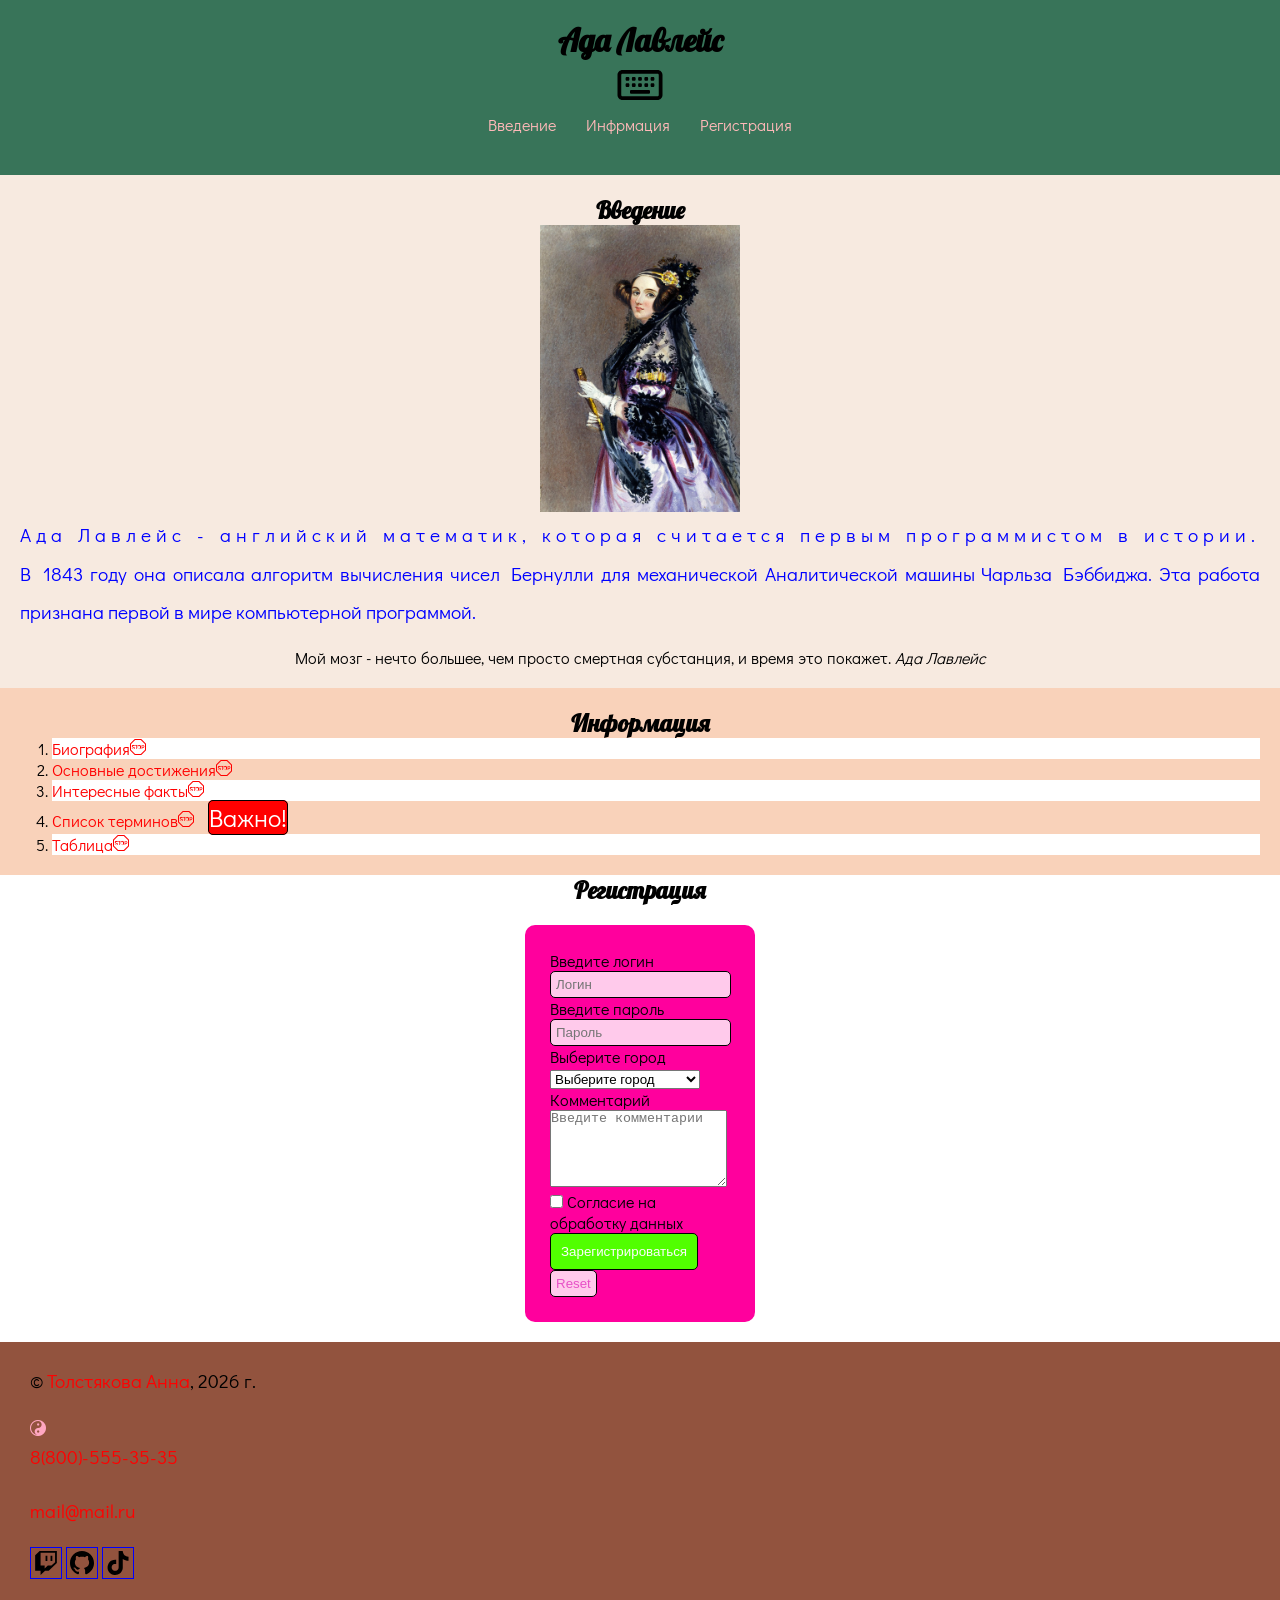
==== index.html @ 5878beab "Add files via upload" ====
<!DOCTYPE html>
<html lang="ru">
  <head>
    <meta charset="UTF-8" />
    <meta name="viewport" content="width=device-width, initial-scale=1.0" />
    <title>Ада Лавлейс</title>
    <link rel="stylesheet" href="https://cdn.jsdelivr.net/npm/bootstrap-icons@1.13.1/font/bootstrap-icons.min.css">
    <link rel="preconnect" href="https://fonts.googleapis.com">
<link rel="preconnect" href="https://fonts.gstatic.com" crossorigin>
<link href="https://fonts.googleapis.com/css2?family=Didact+Gothic&display=swap" rel="stylesheet">

    <link rel="preconnect" href="https://fonts.googleapis.com">
<link rel="preconnect" href="https://fonts.gstatic.com" crossorigin>
<link href="https://fonts.googleapis.com/css2?family=Lobster&display=swap" rel="stylesheet">

    <link rel="stylesheet" href="css/style.css" />
  </head>
  <body>
    <header>
      <h1>Ада Лавлейс</h1>
      <img width="50px" src="img/keyboard-regular-full.svg" alt="логотипклавиатура" />
      <nav>
        <ul>
            <li>
                <a href="#about">Введение</a>
            </li>
            <li>
                <a href="#articles">Инфрмация</a>
            </li>
            <li>
              <a href="#registration">Регистрация</a>
            </li>
        </ul>
      </nav>
    </header>
    <main>
      <section id="about">
        <h2>Введение</h2>
        <a download href="img/burst-solid-full.svg">
        <img width="200px" src="img/Ada_Lovelace_portrait.jpg" alt="Ада" />
        </a>
        <p class="blue">
          Ада Лавлейс - английский математик, которая считается первым программистом в истории. В 1843 году она описала алгоритм вычисления чисел Бернулли для механической Аналитической машины Чарльза Бэббиджа. Эта работа признана первой в мире компьютерной программой.
        </splan>
        <blockquote>Мой мозг - нечто большее, чем просто смертная субстанция, и время это покажет. <cite>Ада Лавлейс</cite></blockquote>
      </section>

      <section id="articles">
        <h2>Информация</h2>
        <ol>
            <li>
              <a href="article1.html">Биография</a>
            </li>
            <li>
              <a href="article2.html">Основные достижения</a>
            </li>
            <li>
              <a href="article3.html">Интересные факты</a>
            </li>
            <li>
              <a href="article4.html">Список терминов</a>
            </li>
            <li>
              <a href="article5.html">Таблица</a>
            </li>
        </ol>
      </section>
      <section id="registration">
        <h2>Регистрация</h2>
        <form class="form-reg" action="">
          <label for="login">Введите логин</label><br>
          <input type="text" id="login" name="login" placeholder="Логин" required><br>
          <label for="pass">Введите пароль</label><br>
          <input type="password" id="pass" name="password" placeholder="Пароль" required><br>

          <label for="city">Выберите город</label><br>
          <select name="city" id="city">
            <option value="" disabled selected>Выберите город</option>
            <option value="chel">Челябинск</option>
            <option value="Msk">Москва</option>
            <option value="Mogg">Moggнитогорск</option>
          </select><br>

          <label for="comment">Комментарий</label>
          <textarea name="comment" id="comment" placeholder="Введите комментарии" 
          placeholder="Комментарий" rows="5" cols="20"></textarea><br>
          

          <input type="checkbox" id="argeement" name="argeement">
          <label for="argeement">Согласие на обработку данных</label>

          <input type="submit" value="Зарегистрироваться"><br>
          <input type="reset">
        </form>
      </section>
    </main>
    <footer>
      <kk>
      <p>&copy; <a target="_blank" href="https://vk.company/ru/">Толстякова Анна</a>, 2026 г.</p></kk>
      <i class="bi bi-yin-yang"></i>
      <kk><p><a href="tel:88005553535" >8(800)-555-35-35</a></p>
      <p><a href="mailto:mail@mail.ru" >mail@mail.ru</a></p>
      <a target="_blank" href="https://www.twitch.tv/"><img width="30px" src="img/twitch-brands-solid-full.svg" alt="twitch" class="border"> </a>
      <a target="_blank" href="https://github.com/"><img width="30px" src="img/github-brands-solid-full.svg" alt="github" class="border"></a>
      <a target="_blank" href="https://www.tiktok.com/ru-RU/"><img width="30px" src="img/tiktok-brands-solid-full.svg" alt="tiktok" class="border"></a></kk>
    </footer>
  </body>
</html>
---- css/style.css ----
* {
    margin: 0;
    padding: 0;
}

h1{
    font-size: 2em;
    font-family: "Lobster", sans-serif;
}

h2,h3{
    font-size: 1.5em;
    font-family: "Lobster", sans-serif;
}

body {
    font-size: 1em;
    font-family: "Didact Gothic", sans-serif;
}

header {
    background-color: rgb(56, 116, 89);
    text-align: center;
    padding-top: 20px;
    padding-bottom: 40px;
}

footer {
    background-color: rgb(146, 83, 62);
    padding: 20px 30px;
}

#about {
    background-color: rgb(247, 234, 224);
    padding: 20px;
    text-align: center;
}

#articles {
    background-color: rgb(249, 210, 186);
    padding: 20px;
}

p {
    text-align: justify;
    font-size: 1.2rem;
    line-height: 2.4rem;
    margin-bottom: 1rem;
}

#about p:first-line {
    letter-spacing: 5px; 
} 

p:lang(en){
    font-size: 30px;
}

h2 {
    text-align: center;
    font-size: 1.5rem;
}

ol {
    padding-left: 2rem;
}

nav ul {
    list-style: none;
    display: flex;
    gap: 30px;
    justify-content: center;
}

a{
    color: black;
}

section{
    padding-left: 20px;
    padding-right: 20px;
}
nav a:visited{
    color:rgb(255, 251, 0);
}
nav a:hover{
    color:rgb(255, 0, 98);
    text-decoration: underline;
}
nav a:focus{
    color:rgb(16, 255, 203);
    transform: scale(1.2);
}
nav a:active{
    color:rgb(255, 255, 255);
}
nav a{
    color:rgb(255, 185, 185);
    text-decoration: none;
    display: inline-block;
    transition: 0.5s;
}

ol a:visited{
    color:rgb(83, 1, 1);
}
ol a:hover{
    color:rgb(255, 113, 113);
    text-decoration: underline;
}
ol a:focus{
    color:rgb(255, 255, 255);
    transform: scale(1.2);
}
ol a:active{
    color:rgb(255, 255, 255);
}
ol a{
    color:rgb(255, 0, 0);
    text-decoration: none;
    display: inline-block;
    transition: 0.5s;
}

kk a:visited{
    color:rgb(83, 1, 1);
}
kk a:hover{
    color:rgb(255, 113, 113);
    text-decoration: underline;
}
kk a:focus{
    color:rgb(255, 255, 255);
    transform: scale(1.2);
}
kk a:active{
    color:rgb(255, 255, 255);
}
kk a{
    color:rgb(255, 0, 0);
    text-decoration: none;
    display: inline-block;
    transition: 0.5s;
}
#articles li:nth-child(odd){
    background-color: rgb(255, 255, 255);
}


/*h2::after{
    content: "<3 lida";
    font-size: 12px;
    margin-left: 10px;
    color: rgb(255, 0, 170);
}*/

.bi-yin-yang{
    color: rgb(255, 167, 193);
}

#articles a::after{
    content: "\F82E";
    font-family: "bootstrap-icons";
    color: red;
    text-decoration: none;
    
}

li:nth-child(4)::after{
    background-color: rgb(255, 0, 0);
    border: rgb(0, 0, 0) 1px solid;
    border-radius: 5px;
    content: "Важно!";
    font-size: 25px;
    margin-left: 10px;
    color: rgb(255, 255, 255);
}

/*------------Верстка формы---------------*/
.form-reg{
    width: 180px;
    margin: 20px auto;
    background-color: rgb(255, 0, 157);
    border-radius: 10px;
    padding: 25px;
}

input{
    background-color: rgb(255, 202, 235);
    border: rgb(0, 0, 0) 1px solid;
    border-radius: 5px;
    padding: 5px;
    color: rgb(231, 81, 199);
}

input[type=submit]{
    background-color: rgb(81, 255, 0);
    color: rgb(252, 252, 252);
    padding: 10px;
}
input[type=submit]:hover{
    background-color: black;
    cursor: pointer;
}
input[type=checkbox],
input[type=radio]{
    accent-color: rgb(81, 255, 0);
}

select{
    width: 150px;
}

.blue{
    color:blue;
}

.border
{
    border: blue solid 1px;
}

figure + h3{
    padding-top: 50px;
}
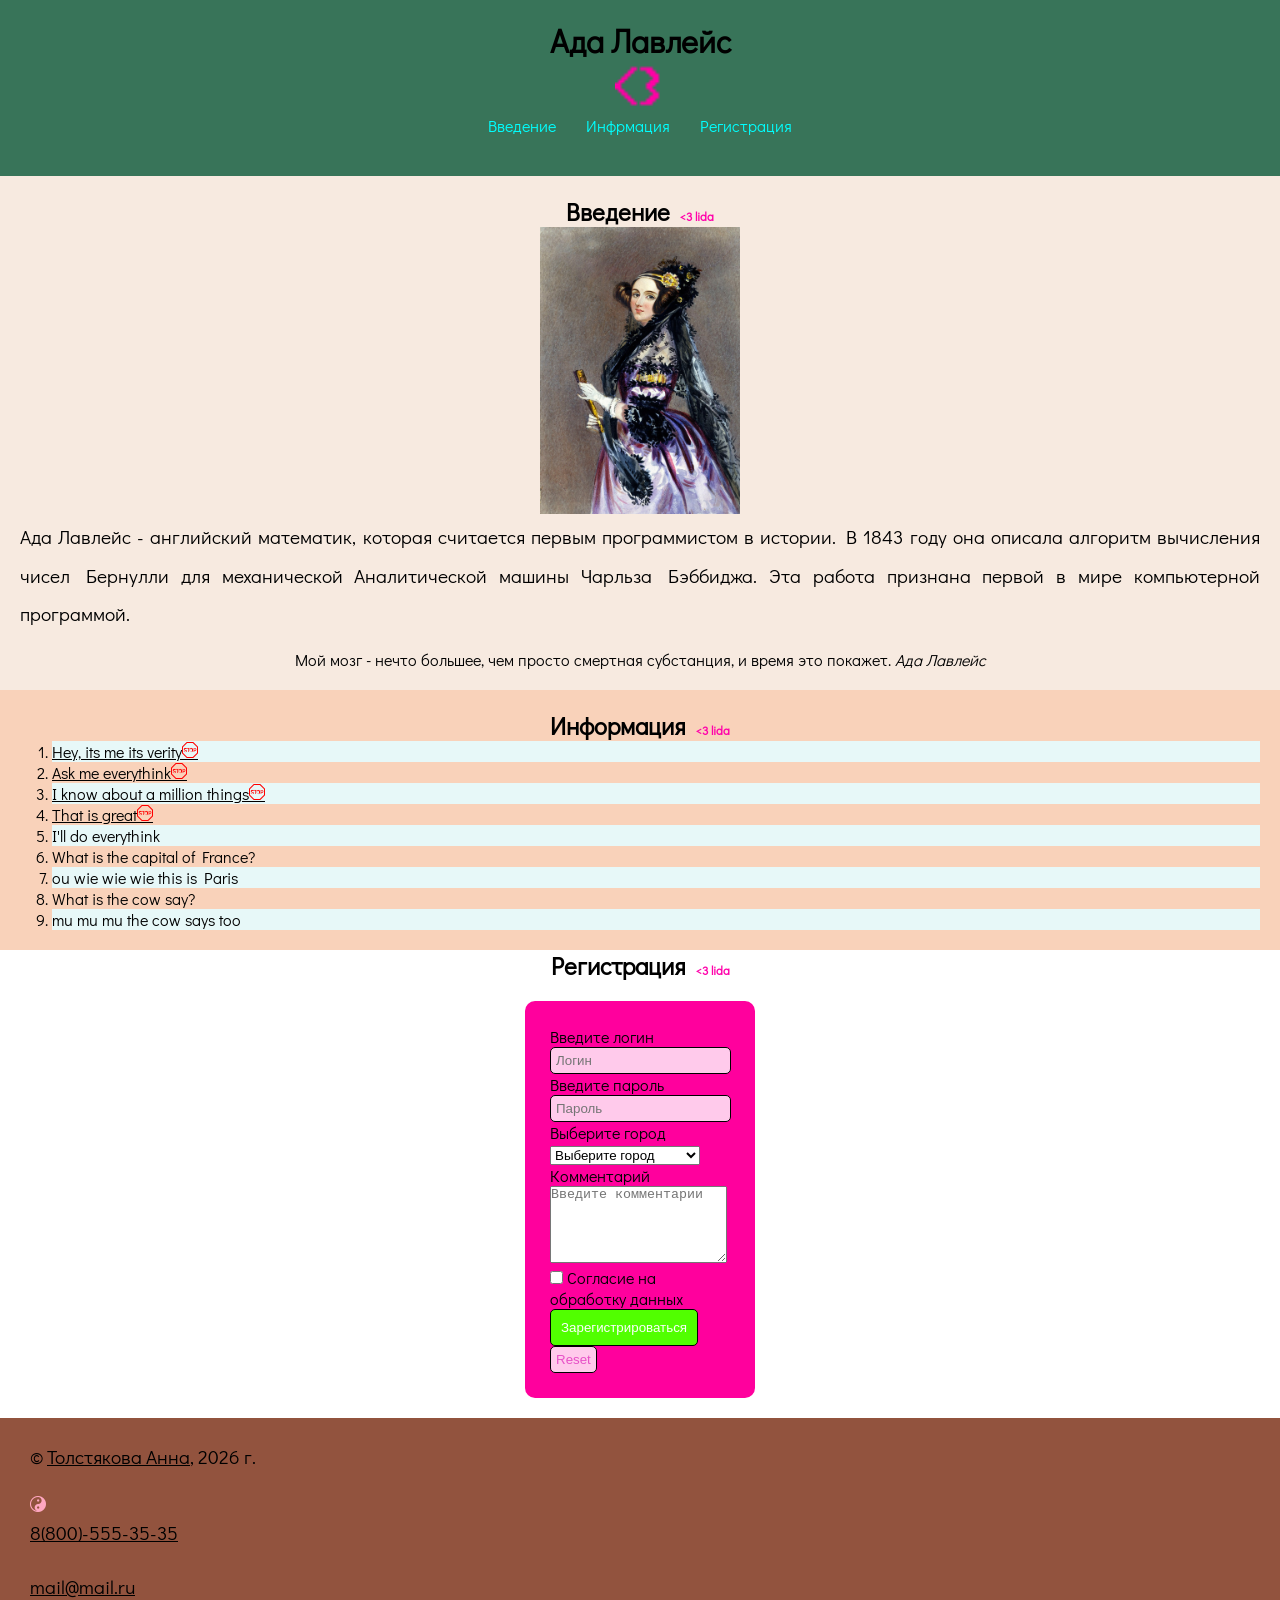
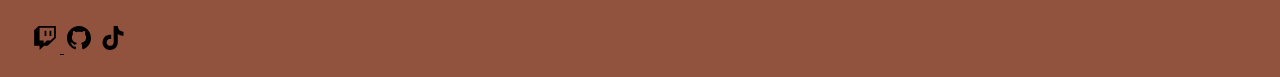
==== commit 791788fc: "Add files via upload" ====
--- a/index.html
+++ b/index.html
@@ -9,16 +9,12 @@
 <link rel="preconnect" href="https://fonts.gstatic.com" crossorigin>
 <link href="https://fonts.googleapis.com/css2?family=Didact+Gothic&display=swap" rel="stylesheet">
 
-    <link rel="preconnect" href="https://fonts.googleapis.com">
-<link rel="preconnect" href="https://fonts.gstatic.com" crossorigin>
-<link href="https://fonts.googleapis.com/css2?family=Lobster&display=swap" rel="stylesheet">
-
     <link rel="stylesheet" href="css/style.css" />
   </head>
   <body>
     <header>
       <h1>Ада Лавлейс</h1>
-      <img width="50px" src="img/keyboard-regular-full.svg" alt="логотипклавиатура" />
+      <img width="50px" src="img/favicon.ico" alt="логотипклавиатура" />
       <nav>
         <ul>
             <li>
@@ -39,9 +35,9 @@
         <a download href="img/burst-solid-full.svg">
         <img width="200px" src="img/Ada_Lovelace_portrait.jpg" alt="Ада" />
         </a>
-        <p class="blue">
+        <p>
           Ада Лавлейс - английский математик, которая считается первым программистом в истории. В 1843 году она описала алгоритм вычисления чисел Бернулли для механической Аналитической машины Чарльза Бэббиджа. Эта работа признана первой в мире компьютерной программой.
-        </splan>
+        </p>
         <blockquote>Мой мозг - нечто большее, чем просто смертная субстанция, и время это покажет. <cite>Ада Лавлейс</cite></blockquote>
       </section>
 
@@ -49,20 +45,22 @@
         <h2>Информация</h2>
         <ol>
             <li>
-              <a href="article1.html">Биография</a>
+              <a href="article1.html">Hey, its me its verity</a>
             </li>
             <li>
-              <a href="article2.html">Основные достижения</a>
+              <a href="article2.html"> Ask me everythink</a>
             </li>
             <li>
-              <a href="article3.html">Интересные факты</a>
+              <a href="article3.html"> I know about a million things</a>
             </li>
             <li>
-              <a href="article4.html">Список терминов</a>
+              <a href="article4.html"> That is great</a>
             </li>
-            <li>
-              <a href="article5.html">Таблица</a>
-            </li>
+            <li>I'll do everythink</li>
+            <li>What is the capital of France?</li>
+            <li>ou wie wie wie this is Paris</li>
+            <li>What is the cow say?</li>
+            <li>mu mu mu the cow says too</li>
         </ol>
       </section>
       <section id="registration">
@@ -95,14 +93,14 @@
       </section>
     </main>
     <footer>
-      <kk>
-      <p>&copy; <a target="_blank" href="https://vk.company/ru/">Толстякова Анна</a>, 2026 г.</p></kk>
+      
+      <p>&copy; <a target="_blank" href="https://vk.company/ru/">Толстякова Анна</a>, 2026 г.</p>
       <i class="bi bi-yin-yang"></i>
-      <kk><p><a href="tel:88005553535" >8(800)-555-35-35</a></p>
+      <p><a href="tel:88005553535" >8(800)-555-35-35</a></p>
       <p><a href="mailto:mail@mail.ru" >mail@mail.ru</a></p>
-      <a target="_blank" href="https://www.twitch.tv/"><img width="30px" src="img/twitch-brands-solid-full.svg" alt="twitch" class="border"> </a>
-      <a target="_blank" href="https://github.com/"><img width="30px" src="img/github-brands-solid-full.svg" alt="github" class="border"></a>
-      <a target="_blank" href="https://www.tiktok.com/ru-RU/"><img width="30px" src="img/tiktok-brands-solid-full.svg" alt="tiktok" class="border"></a></kk>
+      <a target="_blank" href="https://www.twitch.tv/"><img width="30px" src="img/twitch-brands-solid-full.svg" alt="twitch"> </a>
+      <a target="_blank" href="https://github.com/"><img width="30px" src="img/github-brands-solid-full.svg" alt="github"></a>
+      <a target="_blank" href="https://www.tiktok.com/ru-RU/"><img width="30px" src="img/tiktok-brands-solid-full.svg" alt="tiktok"></a>
     </footer>
   </body>
 </html>
--- a/css/style.css
+++ b/css/style.css
@@ -3,17 +3,7 @@
     padding: 0;
 }
 
-h1{
-    font-size: 2em;
-    font-family: "Lobster", sans-serif;
-}
-
-h2,h3{
-    font-size: 1.5em;
-    font-family: "Lobster", sans-serif;
-}
-
-body {
+html {
     font-size: 1em;
     font-family: "Didact Gothic", sans-serif;
 }
@@ -48,14 +38,6 @@
     margin-bottom: 1rem;
 }
 
-#about p:first-line {
-    letter-spacing: 5px; 
-} 
-
-p:lang(en){
-    font-size: 30px;
-}
-
 h2 {
     text-align: center;
     font-size: 1.5rem;
@@ -81,78 +63,35 @@
     padding-right: 20px;
 }
 nav a:visited{
-    color:rgb(255, 251, 0);
+    color:darkblue;
 }
 nav a:hover{
-    color:rgb(255, 0, 98);
+    color:yellow;
     text-decoration: underline;
 }
 nav a:focus{
-    color:rgb(16, 255, 203);
+    color:green;
     transform: scale(1.2);
 }
 nav a:active{
-    color:rgb(255, 255, 255);
+    color:red;
 }
 nav a{
-    color:rgb(255, 185, 185);
-    text-decoration: none;
-    display: inline-block;
-    transition: 0.5s;
-}
-
-ol a:visited{
-    color:rgb(83, 1, 1);
-}
-ol a:hover{
-    color:rgb(255, 113, 113);
-    text-decoration: underline;
-}
-ol a:focus{
-    color:rgb(255, 255, 255);
-    transform: scale(1.2);
-}
-ol a:active{
-    color:rgb(255, 255, 255);
-}
-ol a{
-    color:rgb(255, 0, 0);
-    text-decoration: none;
-    display: inline-block;
-    transition: 0.5s;
-}
-
-kk a:visited{
-    color:rgb(83, 1, 1);
-}
-kk a:hover{
-    color:rgb(255, 113, 113);
-    text-decoration: underline;
-}
-kk a:focus{
-    color:rgb(255, 255, 255);
-    transform: scale(1.2);
-}
-kk a:active{
-    color:rgb(255, 255, 255);
-}
-kk a{
-    color:rgb(255, 0, 0);
+    color:aqua;
     text-decoration: none;
     display: inline-block;
     transition: 0.5s;
 }
 #articles li:nth-child(odd){
-    background-color: rgb(255, 255, 255);
+    background-color: rgb(231, 248, 248);
 }
 
-
-/*h2::after{
+h2::after{
     content: "<3 lida";
     font-size: 12px;
     margin-left: 10px;
     color: rgb(255, 0, 170);
-}*/
+}
 
 .bi-yin-yang{
     color: rgb(255, 167, 193);
@@ -163,17 +102,6 @@
     font-family: "bootstrap-icons";
     color: red;
     text-decoration: none;
-    
-}
-
-li:nth-child(4)::after{
-    background-color: rgb(255, 0, 0);
-    border: rgb(0, 0, 0) 1px solid;
-    border-radius: 5px;
-    content: "Важно!";
-    font-size: 25px;
-    margin-left: 10px;
-    color: rgb(255, 255, 255);
 }
 
 /*------------Верстка формы---------------*/
@@ -209,17 +137,4 @@
 
 select{
     width: 150px;
-}
-
-.blue{
-    color:blue;
-}
-
-.border
-{
-    border: blue solid 1px;
-}
-
-figure + h3{
-    padding-top: 50px;
 }
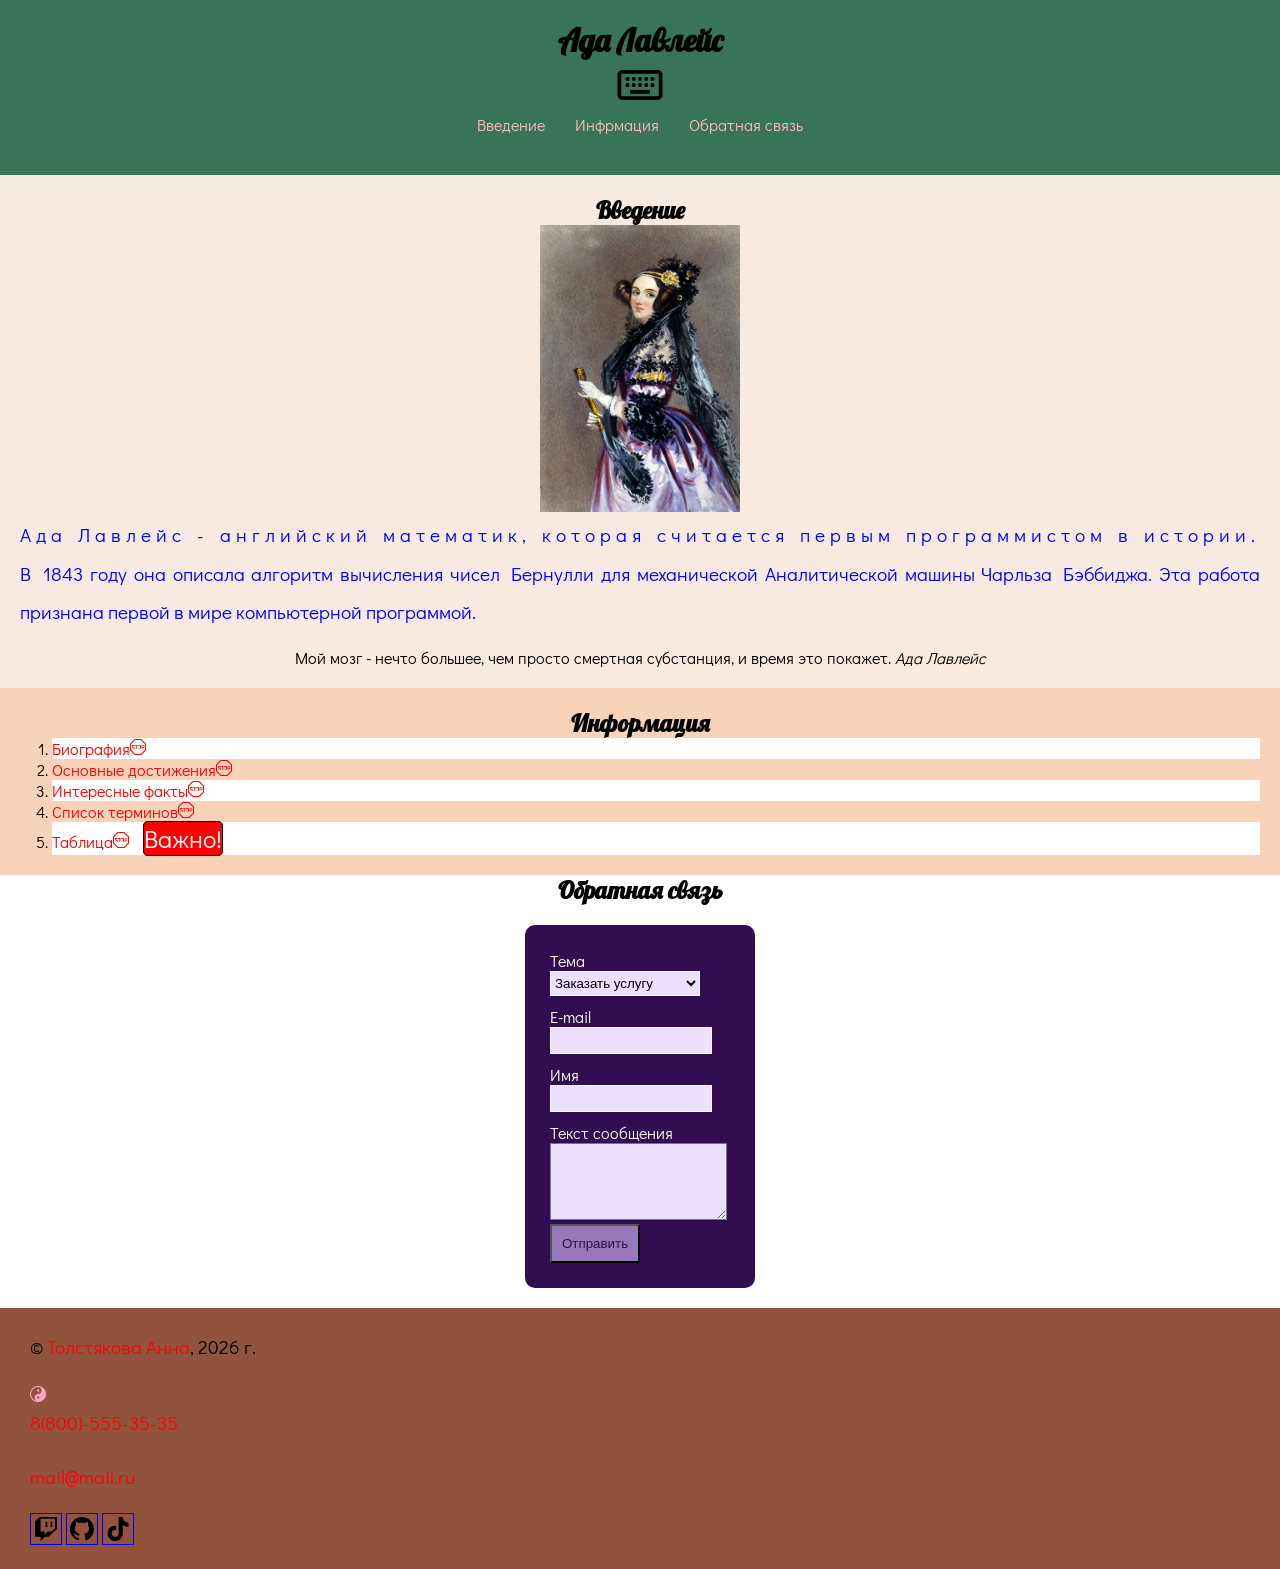
==== commit 4e04f21d: "Add files via upload" ====
--- a/index.html
+++ b/index.html
@@ -3,18 +3,45 @@
   <head>
     <meta charset="UTF-8" />
     <meta name="viewport" content="width=device-width, initial-scale=1.0" />
+    <meta name="keywords" content="Ада Лавлейс, Лавлейс, Ада английский математик, первый програмист">
+    <meta name="description" content="Ада Лавлейс, введение и информация о ней">
+    <link rel="icon" type="image/ico" sizes="32x32" href="img/bee.ico">
+    <meta property="og:title" content="Главная страничка">
+<meta property="og:site_name" content="Ада Лавлейс">
+<meta property="og:url" content="https://fyragar.github.io/project1/">
+<meta property="og:description" content="Ада Лавлейс, Лавлейс, Ада английский математик, первый програмист">
+<meta property="og:image" content="https://fyragar.github.io/project1/img/Ada_Lovelace_portrait.jpg">
+
+    <!-- Chrome, Firefox OS and Opera -->
+<meta name="theme-color" content="29ff70" />
+
+<!-- Windows Phone -->
+<meta name="msapplication-navbutton-color" content="29ff70" />
+
+<!-- iOS Safari -->
+<meta name="apple-mobile-web-app-capable" content="yes" />
+<meta name="apple-mobile-web-app-status-bar-style" content="black-transcluent" />
+
+<!-- Яндекс.Браузер -->
+<meta name="viewport" content="ya-title=#29ff70,ya-dock=fade" />
+
+
     <title>Ада Лавлейс</title>
     <link rel="stylesheet" href="https://cdn.jsdelivr.net/npm/bootstrap-icons@1.13.1/font/bootstrap-icons.min.css">
     <link rel="preconnect" href="https://fonts.googleapis.com">
 <link rel="preconnect" href="https://fonts.gstatic.com" crossorigin>
 <link href="https://fonts.googleapis.com/css2?family=Didact+Gothic&display=swap" rel="stylesheet">
 
+    <link rel="preconnect" href="https://fonts.googleapis.com">
+<link rel="preconnect" href="https://fonts.gstatic.com" crossorigin>
+<link href="https://fonts.googleapis.com/css2?family=Lobster&display=swap" rel="stylesheet">
+
     <link rel="stylesheet" href="css/style.css" />
   </head>
   <body>
     <header>
       <h1>Ада Лавлейс</h1>
-      <img width="50px" src="img/favicon.ico" alt="логотипклавиатура" />
+      <img width="50px" src="img/keyboard-regular-full.svg" alt="логотипклавиатура" />
       <nav>
         <ul>
             <li>
@@ -24,7 +51,7 @@
                 <a href="#articles">Инфрмация</a>
             </li>
             <li>
-              <a href="#registration">Регистрация</a>
+              <a href="#feedback">Обратная связь</a>
             </li>
         </ul>
       </nav>
@@ -35,9 +62,9 @@
         <a download href="img/burst-solid-full.svg">
         <img width="200px" src="img/Ada_Lovelace_portrait.jpg" alt="Ада" />
         </a>
-        <p>
+        <p class="blue">
           Ада Лавлейс - английский математик, которая считается первым программистом в истории. В 1843 году она описала алгоритм вычисления чисел Бернулли для механической Аналитической машины Чарльза Бэббиджа. Эта работа признана первой в мире компьютерной программой.
-        </p>
+        </splan>
         <blockquote>Мой мозг - нечто большее, чем просто смертная субстанция, и время это покажет. <cite>Ада Лавлейс</cite></blockquote>
       </section>
 
@@ -45,62 +72,56 @@
         <h2>Информация</h2>
         <ol>
             <li>
-              <a href="article1.html">Hey, its me its verity</a>
+              <a href="article1.html">Биография</a>
             </li>
             <li>
-              <a href="article2.html"> Ask me everythink</a>
+              <a href="article2.html">Основные достижения</a>
             </li>
             <li>
-              <a href="article3.html"> I know about a million things</a>
+              <a href="article3.html">Интересные факты</a>
             </li>
             <li>
-              <a href="article4.html"> That is great</a>
+              <a href="article4.html">Список терминов</a>
             </li>
-            <li>I'll do everythink</li>
-            <li>What is the capital of France?</li>
-            <li>ou wie wie wie this is Paris</li>
-            <li>What is the cow say?</li>
-            <li>mu mu mu the cow says too</li>
+            <li>
+              <a href="article5.html">Таблица</a>
+            </li>
         </ol>
       </section>
       <section id="registration">
-        <h2>Регистрация</h2>
-        <form class="form-reg" action="">
-          <label for="login">Введите логин</label><br>
-          <input type="text" id="login" name="login" placeholder="Логин" required><br>
-          <label for="pass">Введите пароль</label><br>
-          <input type="password" id="pass" name="password" placeholder="Пароль" required><br>
+        <h2>Обратная связь</h2>
+        <form class="form_item" action="" id="contact-form">
+          <label for="Topic">Тема</label><br>
+          <select name="Topic" id="Topic">
+            <option value="1" disabled selected>Заказать услугу</option>
+            <option value="2">Оставить отзав/замечание</option>
+            <option value="3">Предложить сотрудничество</option>
+            <option value="4">Другое</option>
+          </select><br>
+          <label for="E-mail">E-mail</label><br>
+          <input type="text" id="login" name="E-mail" required><br>
+          <label for="name">Имя</label><br>
+          <input type="text" id="pass" name="name" required><br>
 
-          <label for="city">Выберите город</label><br>
-          <select name="city" id="city">
-            <option value="" disabled selected>Выберите город</option>
-            <option value="chel">Челябинск</option>
-            <option value="Msk">Москва</option>
-            <option value="Mogg">Moggнитогорск</option>
-          </select><br>
-
-          <label for="comment">Комментарий</label>
-          <textarea name="comment" id="comment" placeholder="Введите комментарии" 
-          placeholder="Комментарий" rows="5" cols="20"></textarea><br>
+          <label for="comment">Текст сообщения</label><br>
+          <textarea name="comment" id="comment"
+           rows="5" cols="20"></textarea><br>
           
-
-          <input type="checkbox" id="argeement" name="argeement">
-          <label for="argeement">Согласие на обработку данных</label>
-
-          <input type="submit" value="Зарегистрироваться"><br>
-          <input type="reset">
+          <input type="submit" value="Отправить"><br>
+          
         </form>
       </section>
+      
     </main>
     <footer>
-      
-      <p>&copy; <a target="_blank" href="https://vk.company/ru/">Толстякова Анна</a>, 2026 г.</p>
+      <kk>
+      <p>&copy; <a target="_blank" href="https://vk.company/ru/">Толстякова Анна</a>, 2026 г.</p></kk>
       <i class="bi bi-yin-yang"></i>
-      <p><a href="tel:88005553535" >8(800)-555-35-35</a></p>
+      <kk><p><a href="tel:88005553535" >8(800)-555-35-35</a></p>
       <p><a href="mailto:mail@mail.ru" >mail@mail.ru</a></p>
-      <a target="_blank" href="https://www.twitch.tv/"><img width="30px" src="img/twitch-brands-solid-full.svg" alt="twitch"> </a>
-      <a target="_blank" href="https://github.com/"><img width="30px" src="img/github-brands-solid-full.svg" alt="github"></a>
-      <a target="_blank" href="https://www.tiktok.com/ru-RU/"><img width="30px" src="img/tiktok-brands-solid-full.svg" alt="tiktok"></a>
+      <a target="_blank" href="https://www.twitch.tv/"><img width="30px" src="img/twitch-brands-solid-full.svg" alt="twitch" class="border"> </a>
+      <a target="_blank" href="https://github.com/"><img width="30px" src="img/github-brands-solid-full.svg" alt="github" class="border"></a>
+      <a target="_blank" href="https://www.tiktok.com/ru-RU/"><img width="30px" src="img/tiktok-brands-solid-full.svg" alt="tiktok" class="border"></a></kk>
     </footer>
   </body>
 </html>
--- a/css/style.css
+++ b/css/style.css
@@ -3,7 +3,17 @@
     padding: 0;
 }
 
-html {
+h1{
+    font-size: 2em;
+    font-family: "Lobster", sans-serif;
+}
+
+h2,h3{
+    font-size: 1.5em;
+    font-family: "Lobster", sans-serif;
+}
+
+body {
     font-size: 1em;
     font-family: "Didact Gothic", sans-serif;
 }
@@ -31,6 +41,8 @@
     padding: 20px;
 }
 
+
+
 p {
     text-align: justify;
     font-size: 1.2rem;
@@ -38,6 +50,14 @@
     margin-bottom: 1rem;
 }
 
+#about p:first-line {
+    letter-spacing: 5px; 
+} 
+
+p:lang(en){
+    font-size: 30px;
+}
+
 h2 {
     text-align: center;
     font-size: 1.5rem;
@@ -63,35 +83,78 @@
     padding-right: 20px;
 }
 nav a:visited{
-    color:darkblue;
+    color:rgb(255, 251, 0);
 }
 nav a:hover{
-    color:yellow;
+    color:rgb(255, 0, 98);
     text-decoration: underline;
 }
 nav a:focus{
-    color:green;
+    color:rgb(16, 255, 203);
     transform: scale(1.2);
 }
 nav a:active{
-    color:red;
+    color:rgb(255, 255, 255);
 }
 nav a{
-    color:aqua;
+    color:rgb(255, 185, 185);
     text-decoration: none;
     display: inline-block;
     transition: 0.5s;
 }
+
+ol a:visited{
+    color:rgb(83, 1, 1);
+}
+ol a:hover{
+    color:rgb(255, 113, 113);
+    text-decoration: underline;
+}
+ol a:focus{
+    color:rgb(255, 255, 255);
+    transform: scale(1.2);
+}
+ol a:active{
+    color:rgb(255, 255, 255);
+}
+ol a{
+    color:rgb(255, 0, 0);
+    text-decoration: none;
+    display: inline-block;
+    transition: 0.5s;
+}
+
+kk a:visited{
+    color:rgb(83, 1, 1);
+}
+kk a:hover{
+    color:rgb(255, 113, 113);
+    text-decoration: underline;
+}
+kk a:focus{
+    color:rgb(255, 255, 255);
+    transform: scale(1.2);
+}
+kk a:active{
+    color:rgb(255, 255, 255);
+}
+kk a{
+    color:rgb(255, 0, 0);
+    text-decoration: none;
+    display: inline-block;
+    transition: 0.5s;
+}
 #articles li:nth-child(odd){
-    background-color: rgb(231, 248, 248);
-}
-
-h2::after{
+    background-color: rgb(255, 255, 255);
+}
+
+
+/*h2::after{
     content: "<3 lida";
     font-size: 12px;
     margin-left: 10px;
     color: rgb(255, 0, 170);
-}
+}*/
 
 .bi-yin-yang{
     color: rgb(255, 167, 193);
@@ -102,39 +165,97 @@
     font-family: "bootstrap-icons";
     color: red;
     text-decoration: none;
+    
+}
+
+li:nth-child(5)::after{
+    background-color: rgb(255, 0, 0);
+    border: rgb(0, 0, 0) 1px solid;
+    border-radius: 5px;
+    content: "Важно!";
+    font-size: 25px;
+    margin-left: 10px;
+    color: rgb(255, 255, 255);
 }
 
 /*------------Верстка формы---------------*/
-.form-reg{
+.form_item{
     width: 180px;
     margin: 20px auto;
-    background-color: rgb(255, 0, 157);
+    background-color: rgb(50, 13, 82);
     border-radius: 10px;
     padding: 25px;
 }
 
+label{
+    color: white;
+}
+/*
 input{
-    background-color: rgb(255, 202, 235);
+    background-color: rgb(253, 220, 240);
     border: rgb(0, 0, 0) 1px solid;
     border-radius: 5px;
     padding: 5px;
-    color: rgb(231, 81, 199);
-}
-
-input[type=submit]{
-    background-color: rgb(81, 255, 0);
-    color: rgb(252, 252, 252);
+    color: rgb(42, 15, 82);
+}*/
+#contact-form input[type="text"], select{
+    height: 25px;
+    width: 160px;
+    margin-bottom: 10px;
+    border: white solid 1px;
+    background-color: #eddfff;
+}
+textarea{
+    background-color: #eddfff;
+}
+
+#contact-form input[type="submit"]{
+    background-color: rgb(151, 120, 187);
+    color: rgb(52, 15, 74);
     padding: 10px;
 }
-input[type=submit]:hover{
-    background-color: black;
+#contact-form input[type="submit"]:hover{
+    background-color: rgb(207, 181, 225);
     cursor: pointer;
 }
 input[type=checkbox],
 input[type=radio]{
-    accent-color: rgb(81, 255, 0);
+    accent-color: rgb(255, 0, 0);
 }
 
 select{
     width: 150px;
+}
+
+.blue{
+    color:blue;
+}
+
+.border
+{
+    border: blue solid 1px;
+}
+/*--------------Таблица---------------*/
+table{
+    border-collapse: collapse;
+    margin-left: 30px;
+}
+
+tr:nth-child(even){
+    background-color: rgb(86, 56, 255);
+}
+td:first-child{
+    background-color: rgb(73, 255, 56);
+}
+tr:last-child{
+    background-color: rgb(255, 13, 195);
+}
+th{
+    background-color: rgb(255, 255, 255);
+}
+
+
+
+figure + h3{
+    padding-top: 50px;
 }
